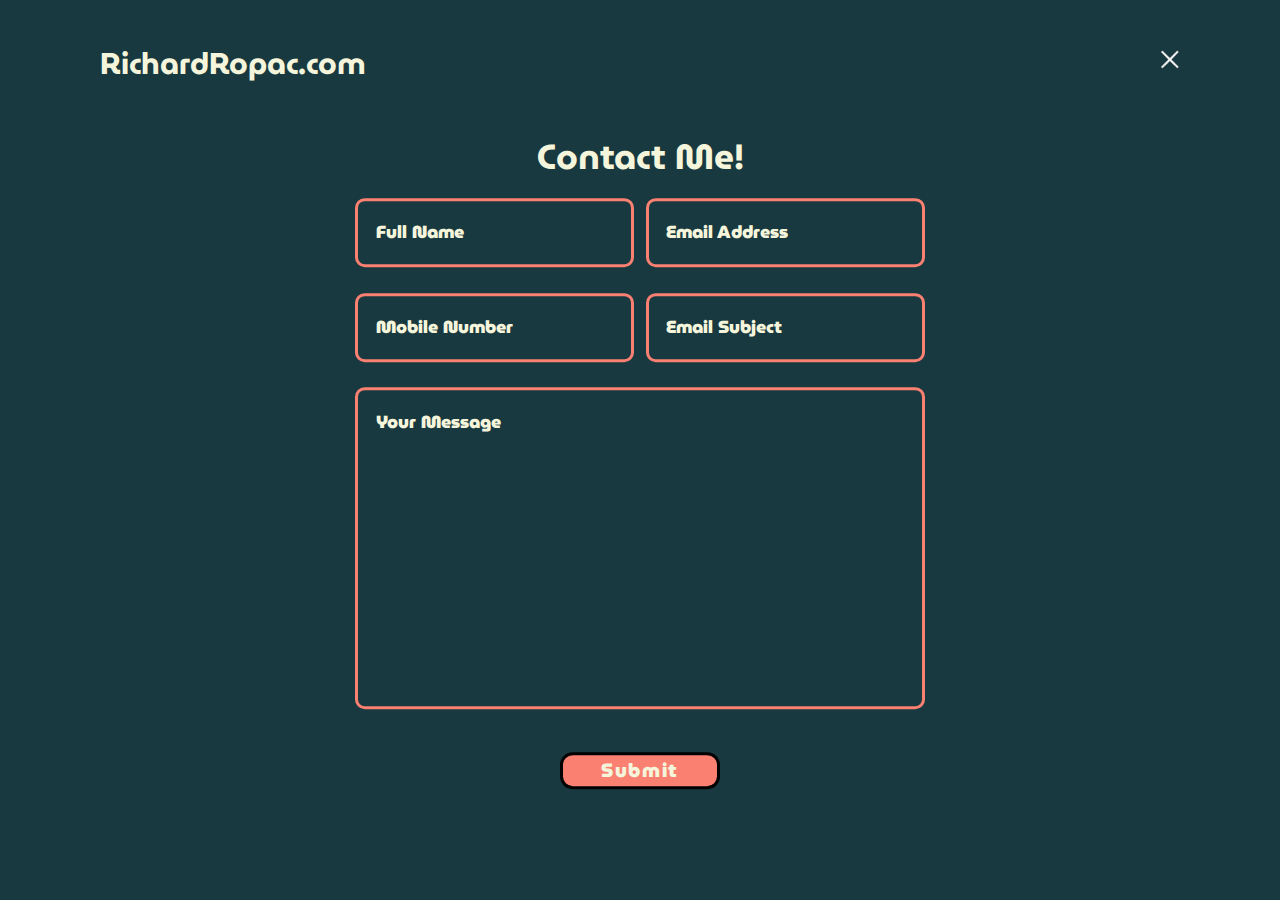
==== contact_me.html @ 82c6e57b "Contact Form Copleted" ====
<!DOCTYPE html>
<html lang="en">
  <head>
    <meta charset="UTF-8" />
    <meta name="viewport" content="width=device-width, initial-scale=1.0" />
    <link
      href="https://fonts.googleapis.com/css2?family=MuseoModerno:ital,wght@1,300&display=swap"
      rel="stylesheet" 
    />
    <link rel="stylesheet" href="css/contact_me.css" />
    <title>Contact Me</title>
  </head>
  <body>

    <header>
      <h2 class="logo">RichardRopac.com</h2>
      <a href="./index.html"
        ><img src="./images/close.png" alt="" class="toggle"
      /></a>
    </header>

    <section class="contact" id="contact">
      <h2 class="heading">Contact Me!</h2>

      <form action="https://formsubmit.co/rcropac@gmail.com" method="POST">
        <!-- Honeypot -->
        <input type="text" name="_honey" style="display: none;">

        <!-- Disable Captcha -->
        <input type="hidden" name="_captcha" value="false">

        <!-- Successful Form Submission-->
        <input type="hidden" name="_next" value="http://www.RichardRopac.com/success.html">

        <div class="input-box">
          <div class="input-field">
            <input type="text" name="Name" placeholder="Full Name" required />
            <span class="focus"></span>
          </div>
          <div class="input-field">
            <input type="text" name="Email:" placeholder="Email Address" required />
            <span class="focus"></span>
          </div>
        </div>

        <div class="input-box">
          <div class="input-field">
            <input type="number" name="Phone&nbsp;Number" placeholder="Mobile Number" required />
            <span class="focus"></span>
          </div>
          <div class="input-field">
            <input type="text" name = "Subject" placeholder="Email Subject" required />
            <span class="focus"></span>
          </div>
        </div>

        <div class="textarea-field">
          <textarea
            name="Message"
            id=""
            cols="30"
            rows="10"
            placeholder="Your Message"
            required
          ></textarea>
          <span class="focus"></span>
        </div>

        <div class="submit_btn">
          <button type="submit" class="btn">Submit</button>
        </div>
      </form>
    </section>
  </body>
</html>
---- css/contact_me.css ----
* {
  margin: 0;
  padding: 0;
  box-sizing: border-box;
  text-decoration: none;
  border: none;
  outline: none;
  scroll-behavior: smooth;
  font-family: "MuseoModerno", cursive;
  color: beige;
}


body {
  background-color: #193940;
}

.logo {
  font-size: 30px;
}

header {
  position: absolute;
  top: 0;
  left: 0;
  width: 100%;
  padding: 40px 100px;
  z-index: 1000;
  display: flex;
  align-items: center;
  justify-content: space-between;
}

.toggle {
  position: relative;
  width: 20px;
  height: 20px;
  background: url("../images/close.png");
  background-repeat: no-repeat;
  background-size: 30px;
  background-position: center;
  cursor: pointer;
}


.contact {
  width: 570px;
  position: absolute;
  top: 51%;
  left: 50%;
  transform: translateX(-50%) translateY(-50%);
}

.contact h2 {
font-size: 35px;
text-align: center;
color: beige;
}

.contact form {
  max-width: 70rem;
  margin: 0 auto;
  text-align: center;
}

.contact form .input-box {
  position: relative;
  display: flex;
  justify-content: space-between;
  flex-wrap: wrap;
}

.contact form .input-box .input-field {
  position: relative;
  width: 49%;
  margin: 0.8rem 0;
}

.contact form .input-box .input-field input,
.contact form .textarea-field textarea {
  width: 100%;
  height: 100%;
  padding: 1.1rem;
  font-size: 1.1rem;
  font-weight: 900;
  color: black;
  background: transparent;
  border-radius: 0.6rem;
  border: 0.2rem solid salmon;
}

.contact form .input-box .input-field input::placeholder,
.contact form .textarea-field textarea::placeholder {
  color: beige;
}

.contact form .focus {
  position: absolute;
  top: 0;
  left: 0;
  width: 0;
  height: 100%;
  background: beige;
  font-weight: bold;
  border-radius: 0.6rem;
  z-index: -1;
  transition: 0.5s;
}

.contact form .input-box .input-field input:focus ~ .focus,
.contact form .input-box .input-field input:valid ~ .focus,
.contact form .textarea-field textarea:focus ~ .focus,
.contact form .textarea-field textarea:valid ~ .focus {
  width: 100%;
}

.contact form .textarea-field {
  position: relative;
  margin: 0.8rem 0 2.7rem;
  display: flex;
}

.contact form .textarea-field textarea {
  resize: none;
}

.submit_btn .btn {
    position: relative;
    display: inline-flex;
    justify-content: center;
    align-items: center;
    width: 10rem;
    height: 100%;
    background: salmon;
    border: .2rem solid black;
    border-radius: .8rem;
    font-size: 1.2rem;
    font-weight: 900;
    letter-spacing: .1rem;
    color: beige;
    z-index: 1;
    overflow: hidden;
    transition: .5s;
}

.submit_btn .btn:hover {
    font-weight: 900;
    color: salmon;
    background-color: beige;
    cursor: pointer;
}
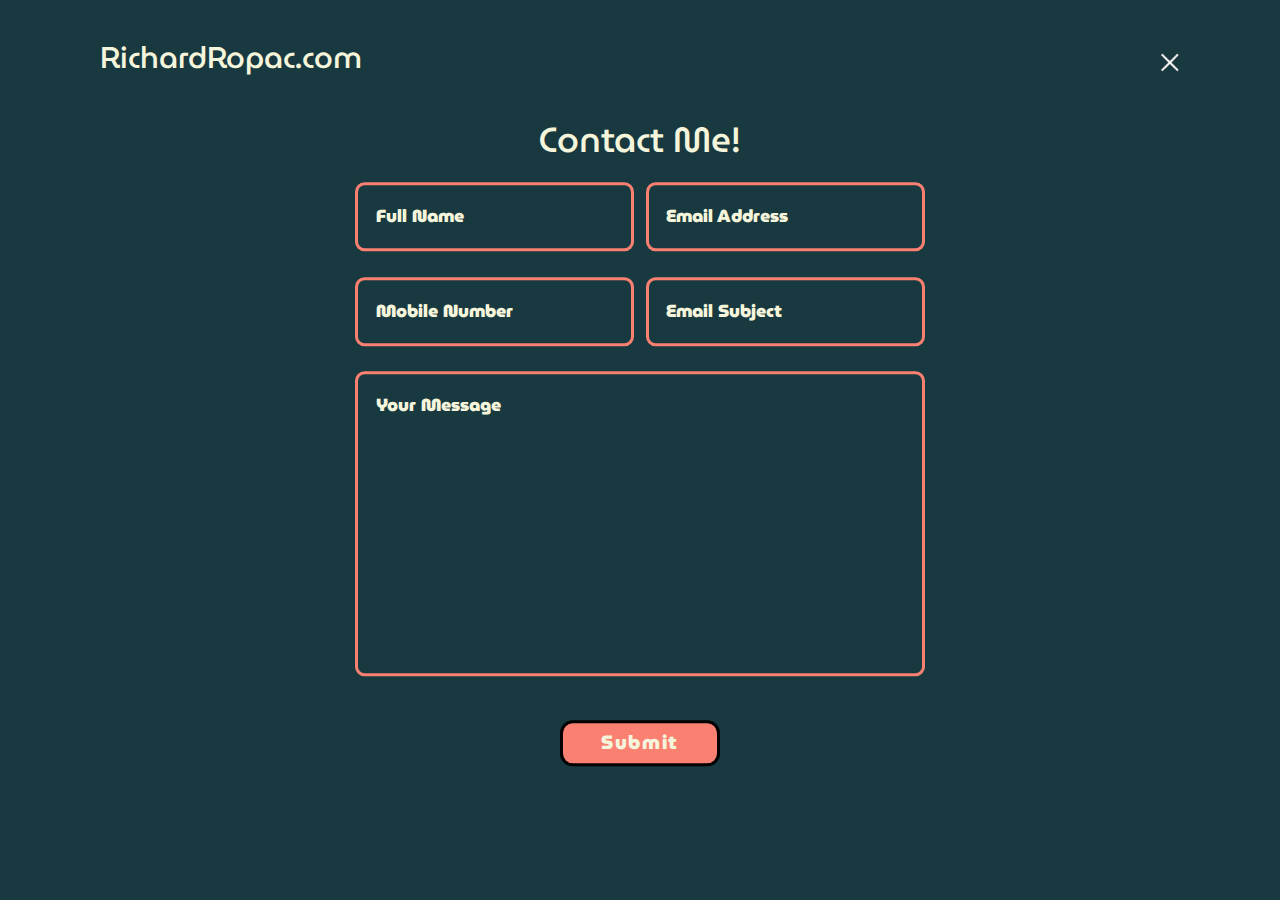
==== commit 7bfd7eae: "Contact Me Update" ====
--- a/contact_me.html
+++ b/contact_me.html
@@ -3,6 +3,8 @@
   <head>
     <meta charset="UTF-8" />
     <meta name="viewport" content="width=device-width, initial-scale=1.0" />
+    <link rel="stylesheet" href="https://cdn.jsdelivr.net/npm/bootstrap@4.3.1/dist/css/bootstrap.min.css" 
+      integrity="sha384-ggOyR0iXCbMQv3Xipma34MD+dH/1fQ784/j6cY/iJTQUOhcWr7x9JvoRxT2MZw1T" crossorigin="anonymous">
     <link
       href="https://fonts.googleapis.com/css2?family=MuseoModerno:ital,wght@1,300&display=swap"
       rel="stylesheet" 
@@ -20,9 +22,11 @@
     </header>
 
     <section class="contact" id="contact">
+      
       <h2 class="heading">Contact Me!</h2>
 
-      <form action="https://formsubmit.co/rcropac@gmail.com" method="POST">
+      <form action="https://formsubmit.co/18db157b3ca599acbb69d254ee52cac8" method="POST">
+  
         <!-- Honeypot -->
         <input type="text" name="_honey" style="display: none;">
 
@@ -34,7 +38,7 @@
 
         <div class="input-box">
           <div class="input-field">
-            <input type="text" name="Name" placeholder="Full Name" required />
+            <input type="text" name="Name" class="test" placeholder="Full Name"  required /> 
             <span class="focus"></span>
           </div>
           <div class="input-field">
@@ -45,11 +49,11 @@
 
         <div class="input-box">
           <div class="input-field">
-            <input type="number" name="Phone&nbsp;Number" placeholder="Mobile Number" required />
+            <input type="number" name="Phone&nbsp;Number" placeholder="Mobile Number" required  />
             <span class="focus"></span>
           </div>
           <div class="input-field">
-            <input type="text" name = "Subject" placeholder="Email Subject" required />
+            <input type="text" name = "Subject" placeholder="Email Subject" required  />
             <span class="focus"></span>
           </div>
         </div>
@@ -65,11 +69,31 @@
           ></textarea>
           <span class="focus"></span>
         </div>
-
         <div class="submit_btn">
           <button type="submit" class="btn">Submit</button>
         </div>
+        
+        <div id=b1 class="spinner-grow text-primary" role="status">
+          <span class="sr-only">Loading...</span>
+        </div>
+        <div id=b2 class="spinner-grow text-secondary" role="status">
+          <span class="sr-only">Loading...</span>
+        </div>
+        <div id=b3 class="spinner-grow text-success" role="status">
+          <span class="sr-only">Loading...</span>
+        </div>
       </form>
     </section>
+    <script>
+        addEventListener("submit", (event) => {});
+        onsubmit = (event) => {
+          let bubble1 = document.getElementById("b1");
+          bubble1.style.visibility = "visible"
+          let bubble2 = document.getElementById("b2");
+          bubble2.style.visibility = "visible"
+          let bubble3 = document.getElementById("b3");
+          bubble3.style.visibility = "visible"
+          };
+    </script>
   </body>
 </html>
--- a/css/contact_me.css
+++ b/css/contact_me.css
@@ -51,7 +51,7 @@
   transform: translateX(-50%) translateY(-50%);
 }
 
-.contact h2 {
+.contact h2, p {
 font-size: 35px;
 text-align: center;
 color: beige;
@@ -149,3 +149,19 @@
     background-color: beige;
     cursor: pointer;
 }
+
+#b1, #b2, #b3 {
+    position: relative;
+    display: inline-flex;
+    justify-content: center;
+    align-items: center;
+    visibility: hidden;
+    font-size: 1.2rem;
+    color: beige;
+    overflow: hidden;
+    transition: .5s;
+}
+
+
+
+
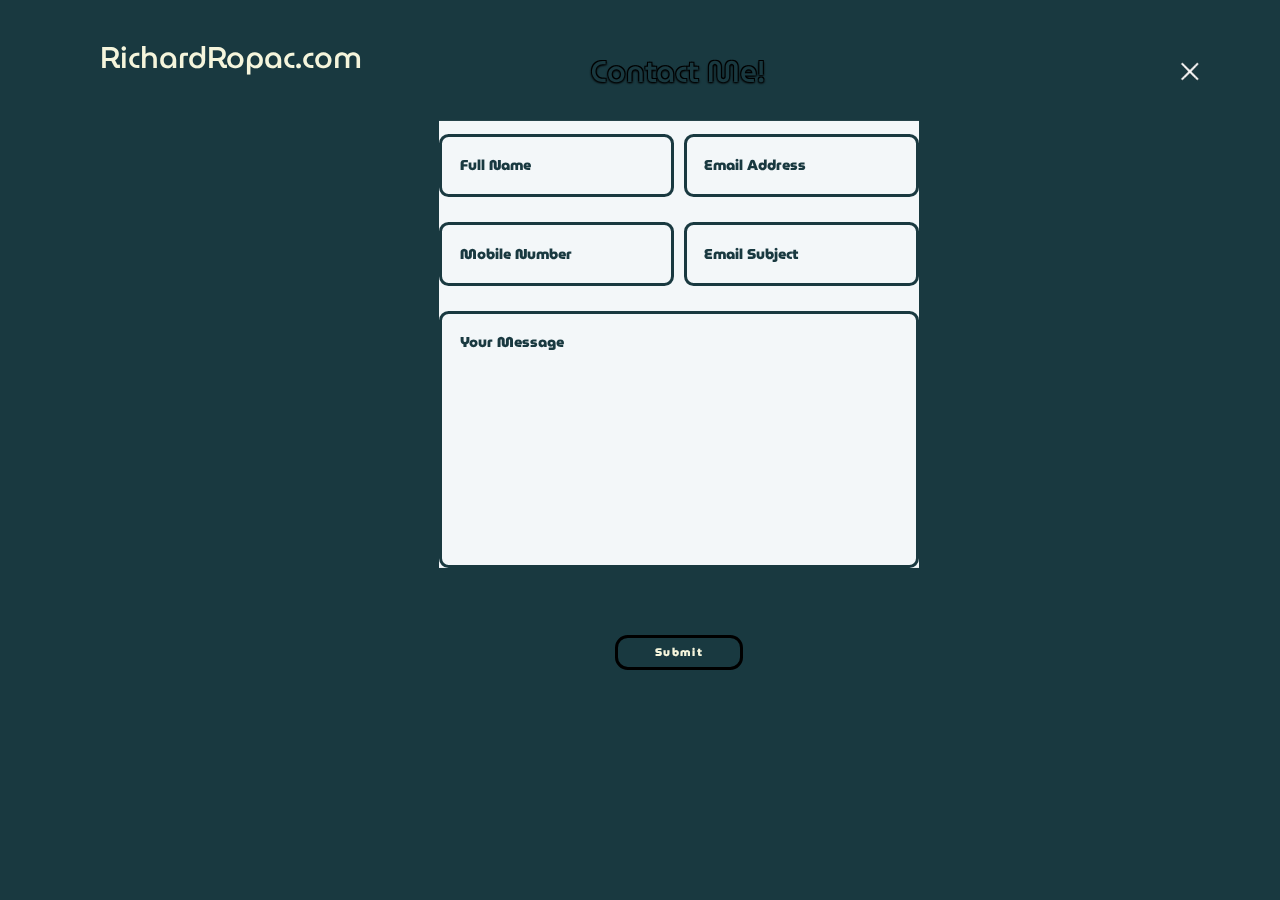
==== commit b891d122: "Update Contract Form" ====
--- a/contact_me.html
+++ b/contact_me.html
@@ -34,8 +34,8 @@
         <input type="hidden" name="_captcha" value="false">
 
         <!-- Successful Form Submission-->
-        <input type="hidden" name="_next" value="http://www.RichardRopac.com/success.html">
-
+        <input type="hidden" name="_next" value="https://www.RichardRopac.com/success.html">
+        <section id="data-box">
         <div class="input-box">
           <div class="input-field">
             <input type="text" name="Name" class="test" placeholder="Full Name"  required /> 
@@ -69,6 +69,7 @@
           ></textarea>
           <span class="focus"></span>
         </div>
+        </section>
         <div class="submit_btn">
           <button type="submit" class="btn">Submit</button>
         </div>
@@ -84,6 +85,7 @@
         </div>
       </form>
     </section>
+    <div class="overlay"></div>
     <script>
         addEventListener("submit", (event) => {});
         onsubmit = (event) => {
--- a/css/contact_me.css
+++ b/css/contact_me.css
@@ -1,3 +1,7 @@
+:root {
+  --overlay-color: #193940;
+}
+
 * {
   margin: 0;
   padding: 0;
@@ -10,9 +14,24 @@
   color: beige;
 }
 
-
 body {
+  position: relative;
   background-color: #193940;
+  background-image: url("../images/contact.jpeg");
+  background-repeat: no-repeat;
+  background-attachment: fixed;
+  background-size: 100% 100%;
+}
+
+.overlay {
+  position: absolute;
+  top: 0;
+  left: 0;
+  width: 100%;
+  height: 100%;
+  background: var(--overlay-color);
+  mix-blend-mode: overlay;
+  opacity: 1;
 }
 
 .logo {
@@ -32,7 +51,7 @@
 }
 
 .toggle {
-  position: relative;
+  position: absolute;
   width: 20px;
   height: 20px;
   background: url("../images/close.png");
@@ -42,24 +61,33 @@
   cursor: pointer;
 }
 
+#data-box{
+  background: #f3f7f9;
+}
 
 .contact {
   width: 570px;
-  position: absolute;
-  top: 51%;
-  left: 50%;
+  position: fixed;
+  top: 42%;
+  left: 53%;
   transform: translateX(-50%) translateY(-50%);
+  z-index: 15;
 }
 
 .contact h2, p {
-font-size: 35px;
-text-align: center;
-color: beige;
+  font-size: 30px;
+  text-align: center;
+  color: #193940;
+  padding-bottom: 4%;
+  text-shadow: -1px 1px 2px #000,
+				  1px 1px 2px #000,
+				  1px -1px 0 #000,
+				  -1px -1px 0 #000;
 }
 
 .contact form {
-  max-width: 70rem;
-  margin: 0 auto;
+  max-width: 30rem;
+  margin-left: 8%;
   text-align: center;
 }
 
@@ -81,17 +109,17 @@
   width: 100%;
   height: 100%;
   padding: 1.1rem;
-  font-size: 1.1rem;
+  font-size: .9rem;
   font-weight: 900;
   color: black;
   background: transparent;
   border-radius: 0.6rem;
-  border: 0.2rem solid salmon;
+  border: 0.2rem solid #193940;
 }
 
 .contact form .input-box .input-field input::placeholder,
 .contact form .textarea-field textarea::placeholder {
-  color: beige;
+  color: #193940;
 }
 
 .contact form .focus {
@@ -125,43 +153,80 @@
 }
 
 .submit_btn .btn {
-    position: relative;
-    display: inline-flex;
-    justify-content: center;
-    align-items: center;
-    width: 10rem;
-    height: 100%;
-    background: salmon;
-    border: .2rem solid black;
-    border-radius: .8rem;
-    font-size: 1.2rem;
-    font-weight: 900;
-    letter-spacing: .1rem;
-    color: beige;
-    z-index: 1;
-    overflow: hidden;
-    transition: .5s;
+  position: relative;;
+  display: inline-flex;
+  justify-content: center;
+  align-items: center;
+  width: 8rem;
+  background: #193940;
+  border: 0.2rem solid black;
+  border-radius: 0.8rem;
+  font-size: 0.7rem;
+  font-weight: 900;
+  letter-spacing: 0.1rem;
+  color: beige;
+  z-index: 1;
+  overflow: hidden;
+  transition: 0.5s;
+}
+
+.submit_btn {
+  padding-top: 5%;
 }
 
 .submit_btn .btn:hover {
-    font-weight: 900;
-    color: salmon;
-    background-color: beige;
-    cursor: pointer;
-}
-
-#b1, #b2, #b3 {
-    position: relative;
-    display: inline-flex;
-    justify-content: center;
-    align-items: center;
-    visibility: hidden;
-    font-size: 1.2rem;
-    color: beige;
-    overflow: hidden;
-    transition: .5s;
-}
-
-
-
-
+  font-weight: 900;
+  color: #193940;
+  background-color: beige;
+  cursor: pointer;
+}
+
+#b1,
+#b2,
+#b3 {
+  position: relative;
+  display: inline-flex;
+  justify-content: center;
+  align-items: center;
+  visibility: hidden;
+  font-size: 1.2rem;
+  color: beige;
+  overflow: hidden;
+  transition: 0.5s;
+}
+
+@media (max-width: 1200px) {
+  html {
+    font-size: 55%;
+  }
+}
+
+@media (max-width: 991px) {
+  .header {
+    padding: 2rem 4%;
+  }
+
+  section {
+    padding: 10rem 4% 2rem;
+  }
+
+  .home {
+    padding: 0 4%;
+  }
+
+  .footer {
+    padding: 2rem 4%;
+  }
+}
+
+@media (max-width: 850px) {
+  .animate.home-img {
+    width: 55%;
+  }
+}
+
+@media (max-width: 768px) {
+  .header {
+    background: var(--bg-color);
+  }
+}
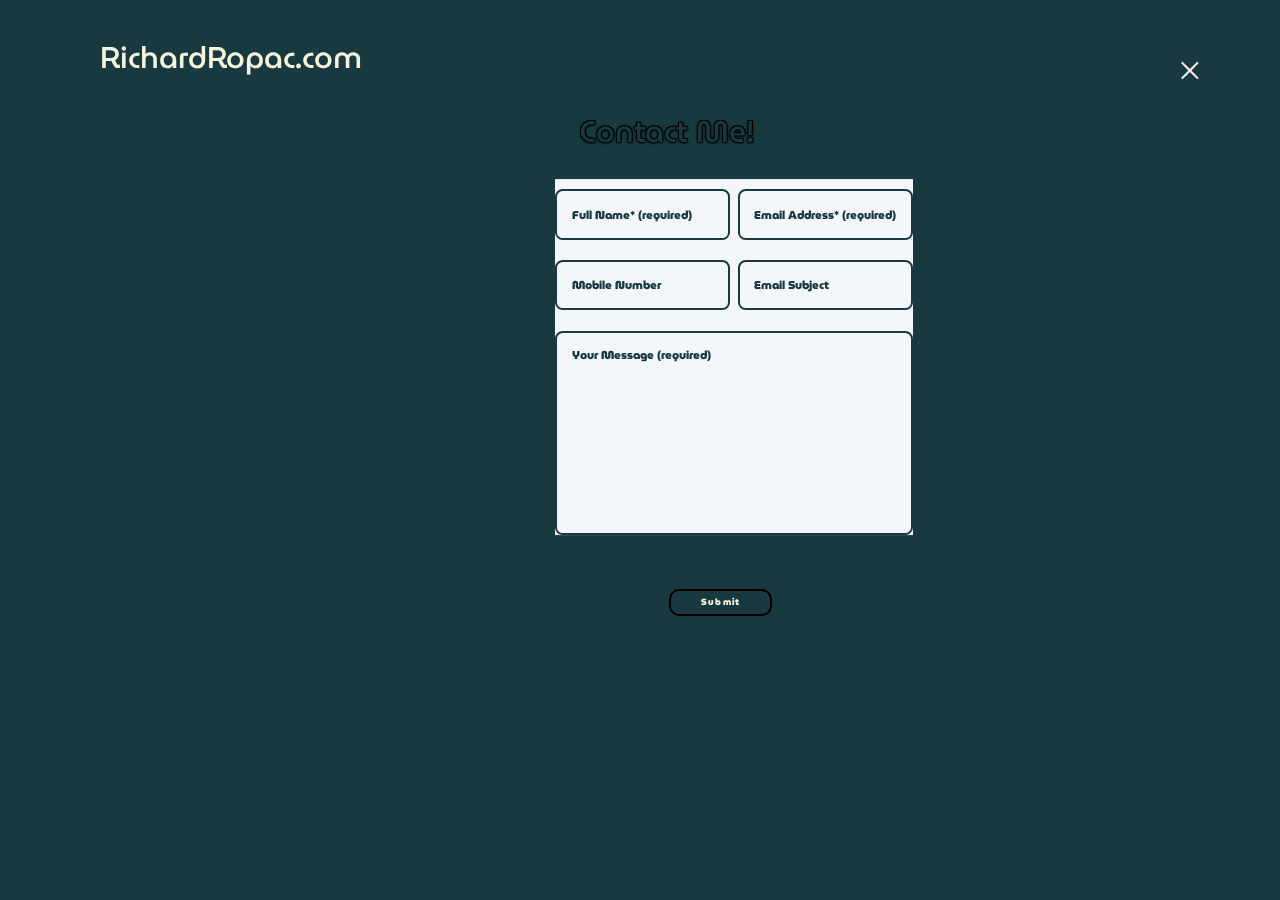
==== commit a7e00e3e: "Update Contact Me" ====
--- a/contact_me.html
+++ b/contact_me.html
@@ -35,25 +35,26 @@
 
         <!-- Successful Form Submission-->
         <input type="hidden" name="_next" value="https://www.RichardRopac.com/success.html">
+        
         <section id="data-box">
         <div class="input-box">
           <div class="input-field">
-            <input type="text" name="Name" class="test" placeholder="Full Name"  required /> 
+            <input type="text" name="Name" class="test" placeholder="Full Name* (required)"  required /> 
             <span class="focus"></span>
           </div>
           <div class="input-field">
-            <input type="text" name="Email:" placeholder="Email Address" required />
+            <input type="text" name="Email:" placeholder="Email Address* (required)" required />
             <span class="focus"></span>
           </div>
         </div>
 
         <div class="input-box">
           <div class="input-field">
-            <input type="number" name="Phone&nbsp;Number" placeholder="Mobile Number" required  />
+            <input type="tel" name="Phone&nbsp;Number" placeholder="Mobile Number"/>
             <span class="focus"></span>
           </div>
           <div class="input-field">
-            <input type="text" name = "Subject" placeholder="Email Subject" required  />
+            <input type="text" name = "Subject" placeholder="Email Subject"/>
             <span class="focus"></span>
           </div>
         </div>
@@ -64,7 +65,7 @@
             id=""
             cols="30"
             rows="10"
-            placeholder="Your Message"
+            placeholder="Your Message (required)"
             required
           ></textarea>
           <span class="focus"></span>
--- a/css/contact_me.css
+++ b/css/contact_me.css
@@ -63,6 +63,10 @@
 
 #data-box{
   background: #f3f7f9;
+}
+
+#data-box p{
+  font-size: 20px;
 }
 
 .contact {
@@ -195,33 +199,53 @@
   transition: 0.5s;
 }
 
+@media (max-width: 1500px) {
+  html {
+    font-size: 80%;
+  }
+
+  .contact h2{
+   text-align: left;
+   margin-left: 17%;
+  }
+  
+  section {
+    margin-left: 7%;
+  }
+} 
+
 @media (max-width: 1200px) {
   html {
-    font-size: 55%;
+    font-size: 50%;
+  }
+
+  .contact h2{
+   text-align: left;
+   margin-left: 15%;
+  }
+  
+  section {
+    margin-left: 9%;
   }
 }
 
 @media (max-width: 991px) {
-  .header {
-    padding: 2rem 4%;
-  }
-
-  section {
-    padding: 10rem 4% 2rem;
-  }
-
-  .home {
-    padding: 0 4%;
-  }
-
-  .footer {
-    padding: 2rem 4%;
+  html {
+    font-size: 42%;
+  }
+
+  .contact {
+    margin-left: 0px;
+  }
+
+  section{
+    margin-left: 18%;
   }
 }
 
 @media (max-width: 850px) {
-  .animate.home-img {
-    width: 55%;
+  html {
+    font-size: 25%;
   }
 }
 
@@ -229,4 +253,4 @@
   .header {
     background: var(--bg-color);
   }
-}
+}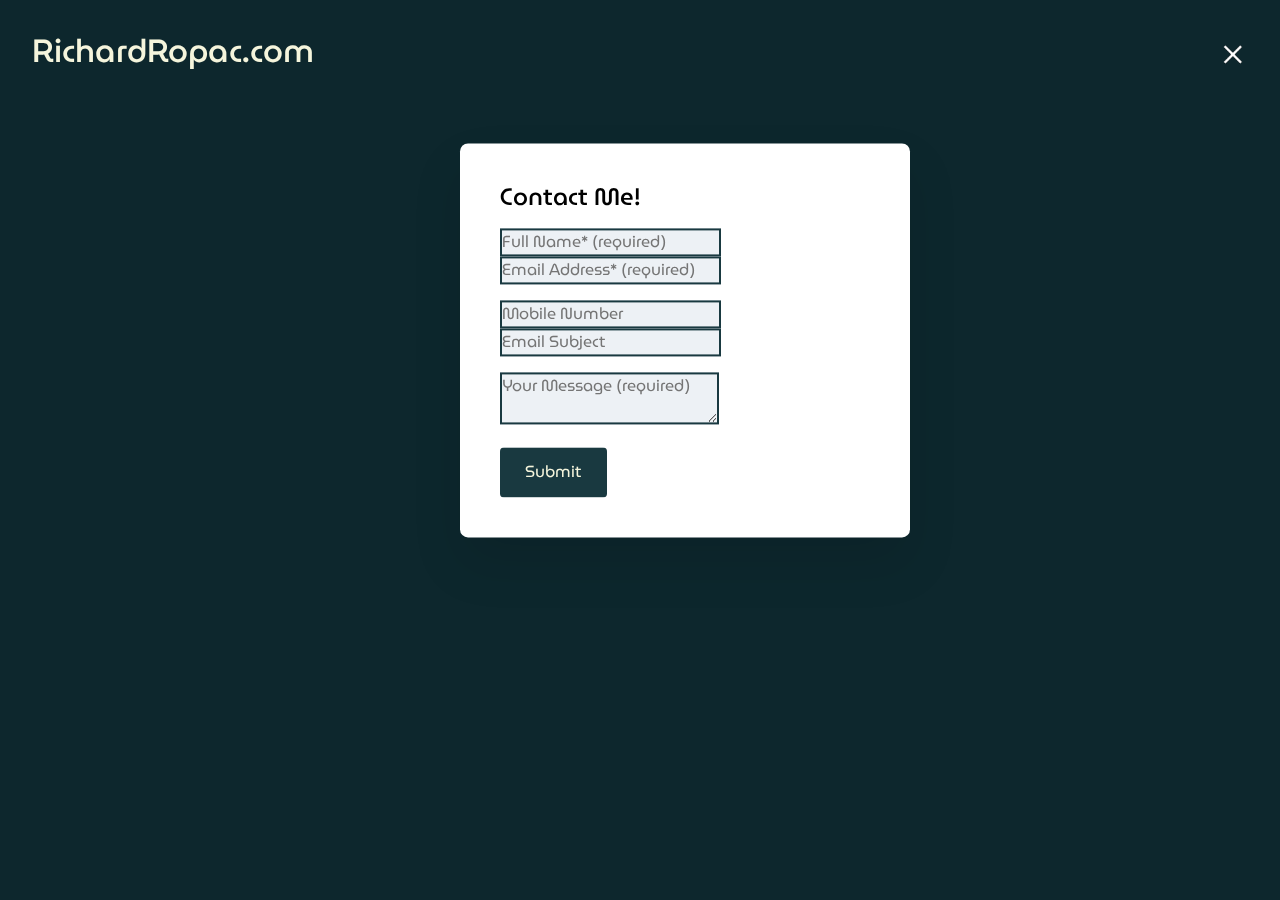
==== commit 5aae699f: "Modified Contact Me" ====
--- a/contact_me.html
+++ b/contact_me.html
@@ -25,66 +25,47 @@
       
       <h2 class="heading">Contact Me!</h2>
 
-      <form action="https://formsubmit.co/18db157b3ca599acbb69d254ee52cac8" method="POST">
+<form action="https://formsubmit.co/18db157b3ca599acbb69d254ee52cac8" method="POST">
   
-        <!-- Honeypot -->
-        <input type="text" name="_honey" style="display: none;">
+  <!-- Honeypot -->
+  <input type="text" name="_honey" style="display: none;">
 
-        <!-- Disable Captcha -->
-        <input type="hidden" name="_captcha" value="false">
+  <!-- Disable Captcha -->
+  <input type="hidden" name="_captcha" value="false">
 
-        <!-- Successful Form Submission-->
-        <input type="hidden" name="_next" value="https://www.RichardRopac.com/success.html">
-        
-        <section id="data-box">
-        <div class="input-box">
-          <div class="input-field">
-            <input type="text" name="Name" class="test" placeholder="Full Name* (required)"  required /> 
-            <span class="focus"></span>
-          </div>
-          <div class="input-field">
-            <input type="text" name="Email:" placeholder="Email Address* (required)" required />
-            <span class="focus"></span>
-          </div>
-        </div>
+  <!-- Successful Form Submission-->
+  <input type="hidden" name="_next" value="https://www.RichardRopac.com/success.html">
+  
+  <div class="input-box">
+    <div class="input-field">
+      <input type="text" name="Name" placeholder="Full Name* (required)" required /> 
+    </div>
+    <div class="input-field">
+      <input type="email" name="Email" placeholder="Email Address* (required)" required />
+    </div>
+  </div>
 
-        <div class="input-box">
-          <div class="input-field">
-            <input type="tel" name="Phone&nbsp;Number" placeholder="Mobile Number"/>
-            <span class="focus"></span>
-          </div>
-          <div class="input-field">
-            <input type="text" name = "Subject" placeholder="Email Subject"/>
-            <span class="focus"></span>
-          </div>
-        </div>
+  <div class="input-box">
+    <div class="input-field">
+      <input type="tel" name="PhoneNumber" placeholder="Mobile Number" />
+    </div>
+    <div class="input-field">
+      <input type="text" name="Subject" placeholder="Email Subject" />
+    </div>
+  </div>
 
-        <div class="textarea-field">
-          <textarea
-            name="Message"
-            id=""
-            cols="30"
-            rows="10"
-            placeholder="Your Message (required)"
-            required
-          ></textarea>
-          <span class="focus"></span>
-        </div>
-        </section>
-        <div class="submit_btn">
-          <button type="submit" class="btn">Submit</button>
-        </div>
-        
-        <div id=b1 class="spinner-grow text-primary" role="status">
-          <span class="sr-only">Loading...</span>
-        </div>
-        <div id=b2 class="spinner-grow text-secondary" role="status">
-          <span class="sr-only">Loading...</span>
-        </div>
-        <div id=b3 class="spinner-grow text-success" role="status">
-          <span class="sr-only">Loading...</span>
-        </div>
-      </form>
+  <div class="textarea-field">
+    <textarea
+      name="Message"
+      placeholder="Your Message (required)"
+      required
+    ></textarea>
+  </div>
+
+  <div class="submit_btn">
+    <button type="submit" class="btn">Submit</button>
+  </div>
+</form>
     </section>
     <div class="overlay"></div>
     <script>
--- a/css/contact_me.css
+++ b/css/contact_me.css
@@ -1,5 +1,8 @@
 :root {
   --overlay-color: #193940;
+  --form-background-color: #ffffff; /* Solid color for form background */
+  --form-width: 40%; /* Initial width as a percentage */
+  --form-max-width: 450px; /* Maximum width in pixels */
 }
 
 * {
@@ -15,12 +18,16 @@
 }
 
 body {
-  position: relative;
+  margin: 0;
+  padding: 0;
   background-color: #193940;
-  background-image: url("../images/contact.jpeg");
+  background-image: url("../images/contact.jpeg"); /* Adjust path as necessary */
   background-repeat: no-repeat;
   background-attachment: fixed;
-  background-size: 100% 100%;
+  background-position: center center;
+  background-size: cover; /* Ensures the background covers the whole area */
+  height: 100vh; /* Full height of the viewport */
+  width: 100vw; /* Full width of the viewport */
 }
 
 .overlay {
@@ -31,11 +38,11 @@
   height: 100%;
   background: var(--overlay-color);
   mix-blend-mode: overlay;
-  opacity: 1;
+  opacity: 0.6; /* Slightly transparent to ensure form readability */
 }
 
 .logo {
-  font-size: 30px;
+  font-size: 2rem; /* Adjusted for responsiveness */
 }
 
 header {
@@ -43,7 +50,7 @@
   top: 0;
   left: 0;
   width: 100%;
-  padding: 40px 100px;
+  padding: 2rem; /* Adjusted padding for consistency */
   z-index: 1000;
   display: flex;
   align-items: center;
@@ -51,206 +58,108 @@
 }
 
 .toggle {
-  position: absolute;
-  width: 20px;
-  height: 20px;
-  background: url("../images/close.png");
-  background-repeat: no-repeat;
-  background-size: 30px;
-  background-position: center;
+  width: 30px; /* Adjusted size */
+  height: 30px;
+  background: url("../images/close.png") no-repeat center;
+  background-size: contain;
   cursor: pointer;
 }
 
-#data-box{
-  background: #f3f7f9;
+#data-box {
+  background: rgba(243, 247, 249, 0.8); /* Semi-transparent for readability */
 }
 
-#data-box p{
-  font-size: 20px;
+/* Baseline styles for the .contact form */
+.contact {
+  position: absolute;
+  top: 40%;
+  left: 50%;
+  transform: translate(-40%, -55%);
+  width: 700px; /* Fixed width for screens larger than 1200px */
+  padding: 40px; /* Adequate padding for readability and form interaction */
+  max-width: var(--form-max-width); /* Ensure it respects the max-width if specified */
+  background: var(--form-background-color);
+  border-radius: 8px;
+  box-shadow: 0 2vw 4vw rgba(0, 0, 0, 0.1);
+  z-index: 10;
 }
 
-.contact {
-  width: 570px;
-  position: fixed;
-  top: 42%;
-  left: 53%;
-  transform: translateX(-50%) translateY(-50%);
-  z-index: 15;
-}
-
-.contact h2, p {
-  font-size: 30px;
-  text-align: center;
-  color: #193940;
-  padding-bottom: 4%;
-  text-shadow: -1px 1px 2px #000,
-				  1px 1px 2px #000,
-				  1px -1px 0 #000,
-				  -1px -1px 0 #000;
+.contact h2, .contact p {
+  font-size: 1.5rem; /* Adjusted font size */
+  color: black;
+  text-shadow: none; /* Removed text shadow for clarity */
 }
 
 .contact form {
-  max-width: 30rem;
-  margin-left: 8%;
-  text-align: center;
-}
-
-.contact form .input-box {
-  position: relative;
-  display: flex;
-  justify-content: space-between;
-  flex-wrap: wrap;
-}
-
-.contact form .input-box .input-field {
-  position: relative;
-  width: 49%;
-  margin: 0.8rem 0;
+  width: 100%; /* Use full width of .contact */
 }
 
 .contact form .input-box .input-field input,
 .contact form .textarea-field textarea {
-  width: 100%;
-  height: 100%;
-  padding: 1.1rem;
-  font-size: .9rem;
-  font-weight: 900;
-  color: black;
-  background: transparent;
-  border-radius: 0.6rem;
-  border: 0.2rem solid #193940;
+  background: #edf1f5; /* Background color for readability */
+  color: #333; /* Text color for contrast */
+  border: 2px solid #193940; /* Adjusted border for clarity */
 }
 
-.contact form .input-box .input-field input::placeholder,
-.contact form .textarea-field textarea::placeholder {
-  color: #193940;
-}
-
-.contact form .focus {
-  position: absolute;
-  top: 0;
-  left: 0;
-  width: 0;
-  height: 100%;
-  background: beige;
-  font-weight: bold;
-  border-radius: 0.6rem;
-  z-index: -1;
-  transition: 0.5s;
-}
-
-.contact form .input-box .input-field input:focus ~ .focus,
-.contact form .input-box .input-field input:valid ~ .focus,
-.contact form .textarea-field textarea:focus ~ .focus,
-.contact form .textarea-field textarea:valid ~ .focus {
-  width: 100%;
-}
-
-.contact form .textarea-field {
-  position: relative;
-  margin: 0.8rem 0 2.7rem;
-  display: flex;
-}
-
-.contact form .textarea-field textarea {
-  resize: none;
+.contact form .input-box, .contact form .textarea-field, .submit_btn {
+  margin-top: 1rem; /* Added margin-top for spacing */
 }
 
 .submit_btn .btn {
-  position: relative;;
-  display: inline-flex;
-  justify-content: center;
-  align-items: center;
-  width: 8rem;
-  background: #193940;
-  border: 0.2rem solid black;
-  border-radius: 0.8rem;
-  font-size: 0.7rem;
-  font-weight: 900;
-  letter-spacing: 0.1rem;
-  color: beige;
-  z-index: 1;
-  overflow: hidden;
-  transition: 0.5s;
+  font-size: 1rem; /* Adjusted font size */
+  padding: 0.75rem 1.5rem; /* Padding for button size */
+  letter-spacing: normal; /* Adjusted letter spacing */
+  background: var(--overlay-color); /* Use variable for consistency */
+  color: beige; /* Text color */
 }
 
-.submit_btn {
-  padding-top: 5%;
-}
-
-.submit_btn .btn:hover {
-  font-weight: 900;
-  color: #193940;
-  background-color: beige;
-  cursor: pointer;
-}
-
-#b1,
-#b2,
-#b3 {
-  position: relative;
-  display: inline-flex;
-  justify-content: center;
-  align-items: center;
-  visibility: hidden;
-  font-size: 1.2rem;
-  color: beige;
-  overflow: hidden;
-  transition: 0.5s;
-}
-
-@media (max-width: 1500px) {
-  html {
-    font-size: 80%;
-  }
-
-  .contact h2{
-   text-align: left;
-   margin-left: 17%;
-  }
-  
-  section {
-    margin-left: 7%;
-  }
-} 
-
-@media (max-width: 1200px) {
-  html {
-    font-size: 50%;
-  }
-
-  .contact h2{
-   text-align: left;
-   margin-left: 15%;
-  }
-  
-  section {
-    margin-left: 9%;
-  }
-}
-
-@media (max-width: 991px) {
-  html {
-    font-size: 42%;
-  }
-
+/* Media Queries for responsiveness on smaller screens */
+@media (m-width: 1200px) {
   .contact {
-    margin-left: 0px;
-  }
-
-  section{
-    margin-left: 18%;
-  }
-}
-
-@media (max-width: 850px) {
-  html {
-    font-size: 25%;
+    width: 60%; /* Adjust the width to be 60% of the viewport width */
+    padding: 20px; /* Adjust padding to fit smaller screens */
   }
 }
 
 @media (max-width: 768px) {
-  .header {
-    background: var(--bg-color);
+  .contact {
+    width: 80%; /* Increase width percentage for smaller devices */
+    padding: 15px; /* Adjust padding as needed */
   }
-}+}
+
+@media (max-width: 480px) {
+  .contact {
+    width: 95%; /* Make the form take up almost the entire screen width */
+    padding: 10px; /* Minimize padding to maximize space */
+  }
+}
+
+
+@media (max-width: 375px) {
+  .contact {
+    width: 95vw; /* Make the form almost full-width on the smallest screens */
+    padding: 3vh 3vw; /* Increase padding slightly */
+  }
+  body, header {
+    padding: 1vw; /* Adjust padding for consistency */
+  }
+
+  .contact h2, .contact p, .contact form label {
+    font-size: 1rem; /* Further reduce the font size for very small devices */
+  }
+
+  .contact form .input-box .input-field input, 
+  .contact form .textarea-field textarea {
+    font-size: 0.7rem; /* Smaller font size for inputs and textarea */
+    padding: 0.8rem; /* Adjust padding to fit the smaller screen */
+  }
+
+  .submit_btn .btn {
+    padding: 0.6rem 1rem; /* Adjust button padding for better tapping */
+  }
+
+  header .logo, header .toggle {
+    font-size: 0.8rem; /* Adjust logo and toggle size for header */
+  }
+}
